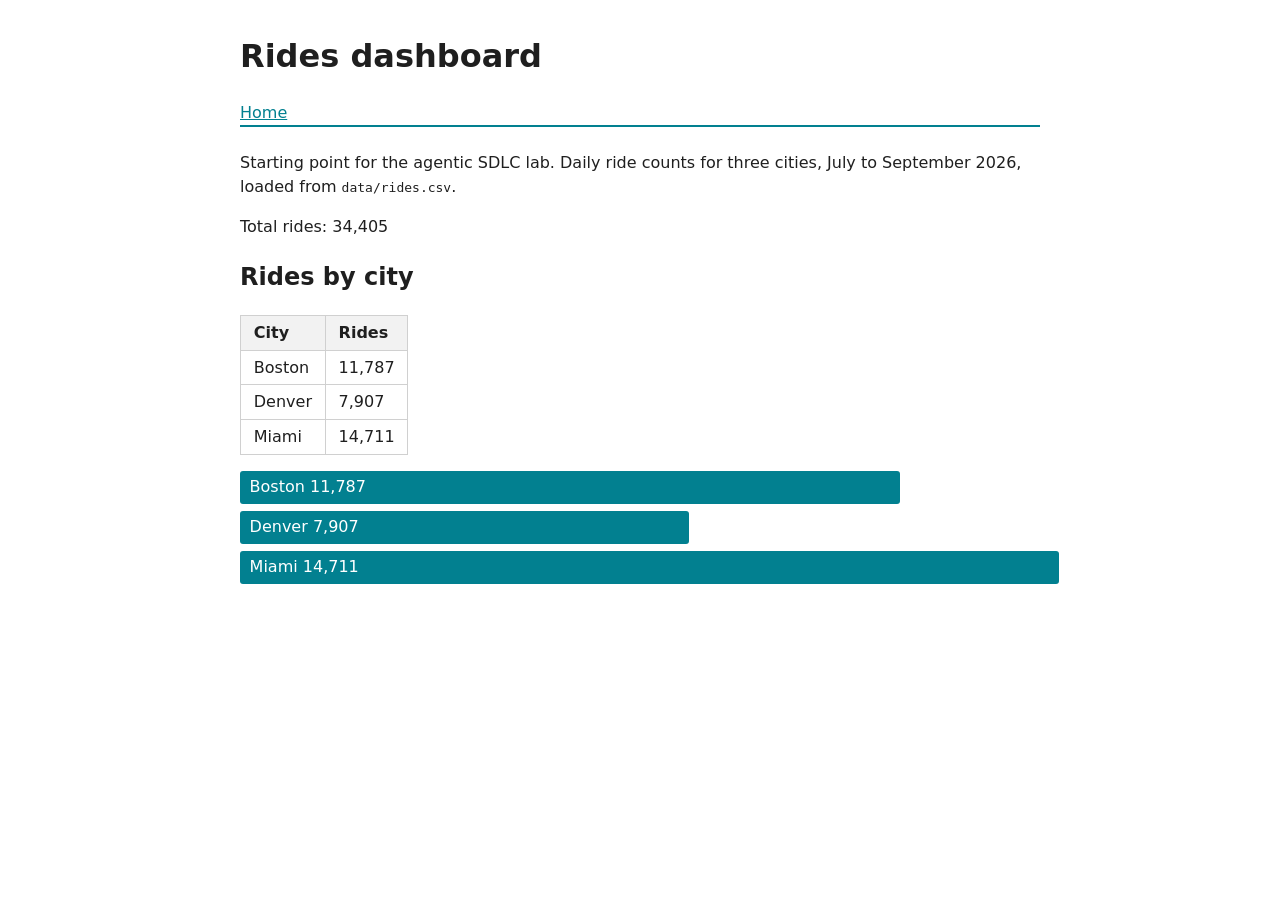
==== site/index.html @ ff9a8246 "Initial commit" ====
<!doctype html>
<html lang="en">
<head>
  <meta charset="utf-8">
  <meta name="viewport" content="width=device-width, initial-scale=1">
  <title>Rides dashboard</title>
  <link rel="stylesheet" href="./style.css">
</head>
<body>
  <header>
    <h1>Rides dashboard</h1>
    <nav><a href="./index.html">Home</a></nav>
  </header>
  <main>
    <p>Starting point for the agentic SDLC lab. Daily ride counts for three cities, July to September 2026, loaded from <code>data/rides.csv</code>.</p>
    <p id="total" aria-live="polite">Loading data&hellip;</p>
    <section>
      <h2>Rides by city</h2>
      <table id="by-city">
        <thead><tr><th>City</th><th>Rides</th></tr></thead>
        <tbody></tbody>
      </table>
      <div id="chart" class="bars" role="img" aria-label="Bar chart of rides by city"></div>
    </section>
  </main>
  <script type="module">
    import { parseCsv } from "./src/csv.js";
    import { totalRides, ridesByCity } from "./src/stats.js";

    const response = await fetch("./data/rides.csv");
    const rows = parseCsv(await response.text());
    const byCity = ridesByCity(rows);

    document.getElementById("total").textContent =
      `Total rides: ${totalRides(rows).toLocaleString()}`;

    const tbody = document.querySelector("#by-city tbody");
    const chart = document.getElementById("chart");
    const max = Math.max(...byCity.map((d) => d.rides));
    for (const { city, rides } of byCity) {
      const tr = document.createElement("tr");
      tr.innerHTML = `<td>${city}</td><td>${rides.toLocaleString()}</td>`;
      tbody.appendChild(tr);

      const bar = document.createElement("div");
      bar.className = "bar";
      bar.style.width = `${(rides / max) * 100}%`;
      bar.textContent = `${city} ${rides.toLocaleString()}`;
      chart.appendChild(bar);
    }
  </script>
</body>
</html>
---- site/style.css ----
:root { font-family: system-ui, sans-serif; color: #1f1f1f; background: #ffffff; }
body { max-width: 50rem; margin: 2rem auto; padding: 0 1rem; line-height: 1.5; }
header { border-bottom: 2px solid #028090; margin-bottom: 1.5rem; }
nav a { color: #028090; margin-right: 1rem; }
table { border-collapse: collapse; margin: 1rem 0; }
th, td { border: 1px solid #d0d0d0; padding: 0.3rem 0.8rem; text-align: left; }
th { background: #f2f2f2; }
.bars { display: flex; flex-direction: column; gap: 0.4rem; margin: 1rem 0; }
.bar { background: #028090; color: #ffffff; padding: 0.3rem 0.6rem; border-radius: 3px; white-space: nowrap; min-width: 6rem; }
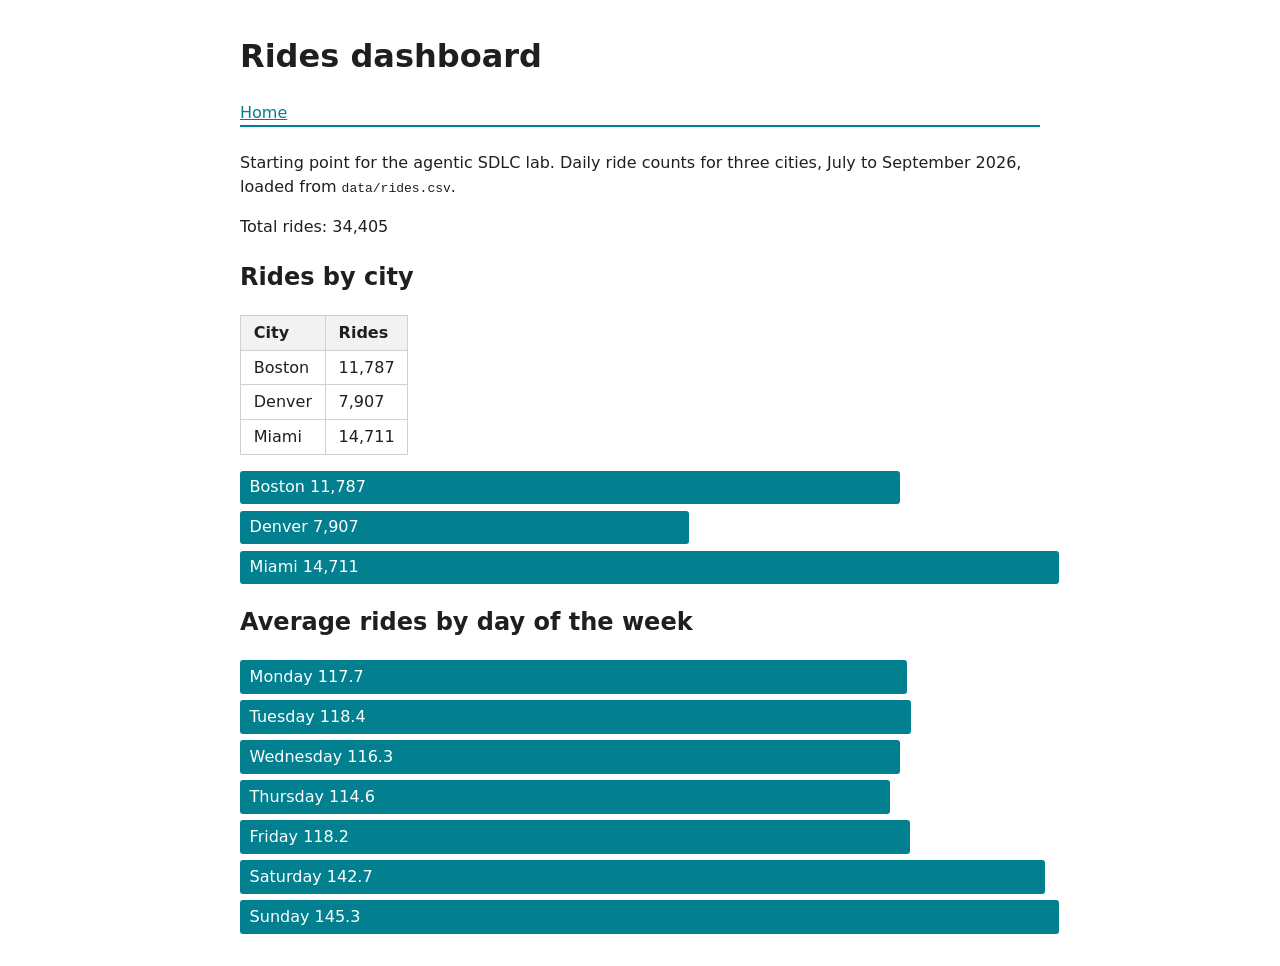
==== commit 56c124a9: "Add average rides by day of the week chart averageRidesByWeekday(rows) returns seven { weekday, ride" ====
--- a/site/index.html
+++ b/site/index.html
@@ -22,10 +22,26 @@
       </table>
       <div id="chart" class="bars" role="img" aria-label="Bar chart of rides by city"></div>
     </section>
+    <section>
+      <h2>Average rides by day of the week</h2>
+      <div id="weekday-chart" class="bars" role="img" aria-label="Bar chart of average rides per city on each day of the week, Monday to Sunday"></div>
+    </section>
   </main>
   <script type="module">
     import { parseCsv } from "./src/csv.js";
-    import { totalRides, ridesByCity } from "./src/stats.js";
+    import { totalRides, ridesByCity, averageRidesByWeekday } from "./src/stats.js";
+
+    // Draw one bar per { label, value }, sized against the largest value.
+    function drawBars(chart, items, format = (value) => value.toLocaleString()) {
+      const max = Math.max(...items.map((d) => d.value));
+      for (const { label, value } of items) {
+        const bar = document.createElement("div");
+        bar.className = "bar";
+        bar.style.width = `${(value / max) * 100}%`;
+        bar.textContent = `${label} ${format(value)}`;
+        chart.appendChild(bar);
+      }
+    }
 
     const response = await fetch("./data/rides.csv");
     const rows = parseCsv(await response.text());
@@ -35,19 +51,20 @@
       `Total rides: ${totalRides(rows).toLocaleString()}`;
 
     const tbody = document.querySelector("#by-city tbody");
-    const chart = document.getElementById("chart");
-    const max = Math.max(...byCity.map((d) => d.rides));
     for (const { city, rides } of byCity) {
       const tr = document.createElement("tr");
       tr.innerHTML = `<td>${city}</td><td>${rides.toLocaleString()}</td>`;
       tbody.appendChild(tr);
-
-      const bar = document.createElement("div");
-      bar.className = "bar";
-      bar.style.width = `${(rides / max) * 100}%`;
-      bar.textContent = `${city} ${rides.toLocaleString()}`;
-      chart.appendChild(bar);
     }
+    drawBars(
+      document.getElementById("chart"),
+      byCity.map(({ city, rides }) => ({ label: city, value: rides })),
+    );
+    drawBars(
+      document.getElementById("weekday-chart"),
+      averageRidesByWeekday(rows).map(({ weekday, rides }) => ({ label: weekday, value: rides })),
+      (value) => value.toLocaleString(undefined, { minimumFractionDigits: 1, maximumFractionDigits: 1 }),
+    );
   </script>
 </body>
 </html>
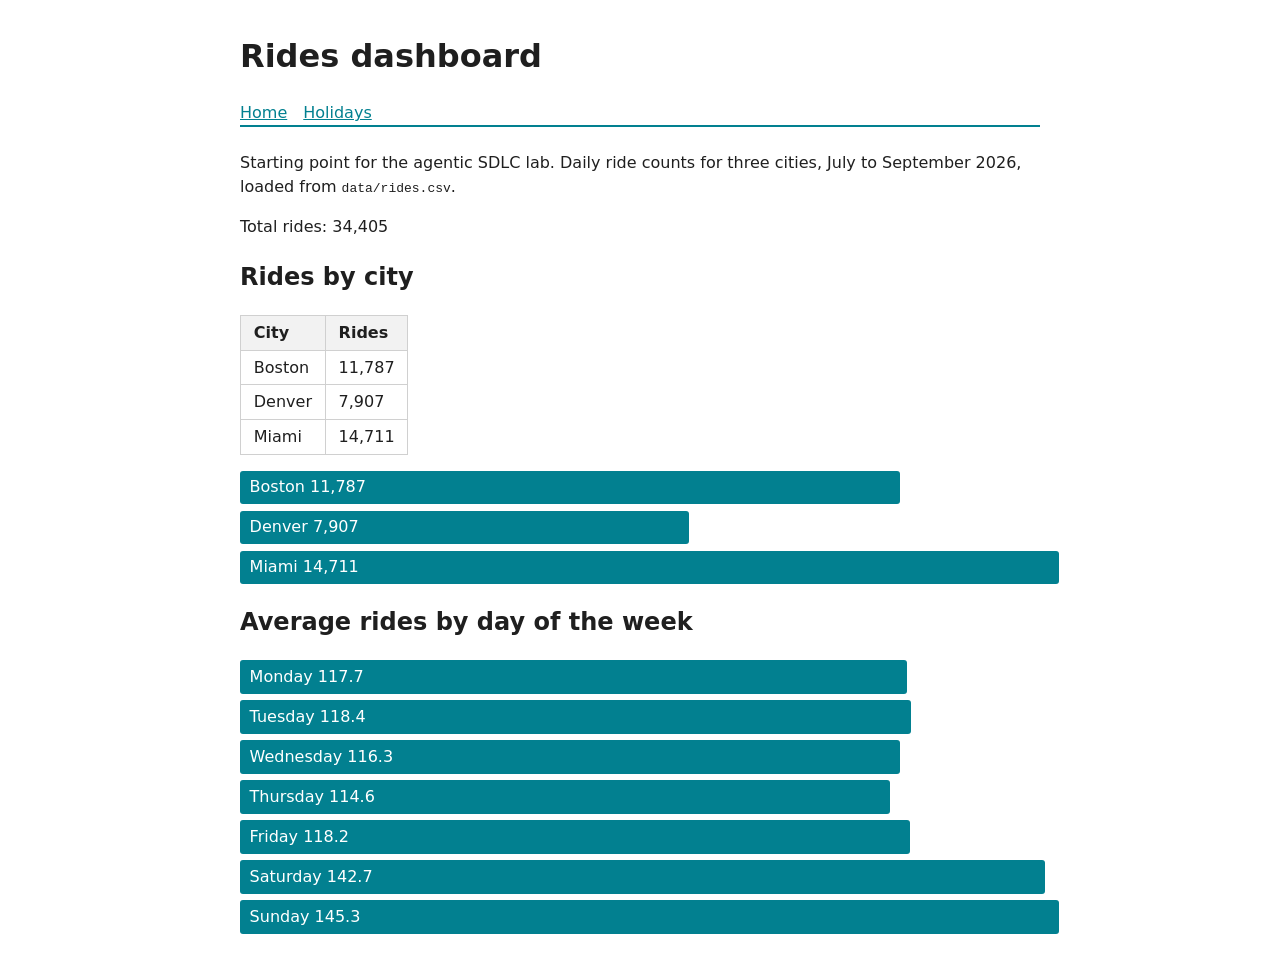
==== commit 49f65dc4: "Add Holidays page with Holiday window tables holidayReport(rows, holidays) gives each city's rides o" ====
--- a/site/index.html
+++ b/site/index.html
@@ -9,7 +9,7 @@
 <body>
   <header>
     <h1>Rides dashboard</h1>
-    <nav><a href="./index.html">Home</a></nav>
+    <nav><a href="./index.html">Home</a><a href="./holidays.html">Holidays</a></nav>
   </header>
   <main>
     <p>Starting point for the agentic SDLC lab. Daily ride counts for three cities, July to September 2026, loaded from <code>data/rides.csv</code>.</p>
--- a/site/style.css
+++ b/site/style.css
@@ -7,3 +7,8 @@
 th { background: #f2f2f2; }
 .bars { display: flex; flex-direction: column; gap: 0.4rem; margin: 1rem 0; }
 .bar { background: #028090; color: #ffffff; padding: 0.3rem 0.6rem; border-radius: 3px; white-space: nowrap; min-width: 6rem; }
+caption { text-align: left; font-weight: 600; margin-bottom: 0.3rem; }
+.note { display: block; font-size: 0.85em; color: #555555; white-space: nowrap; }
+.table-scroll { overflow-x: auto; }
+.unusual { background: #fff1d6; }
+.flag { display: block; font-size: 0.85em; font-weight: 600; color: #8a4b00; }
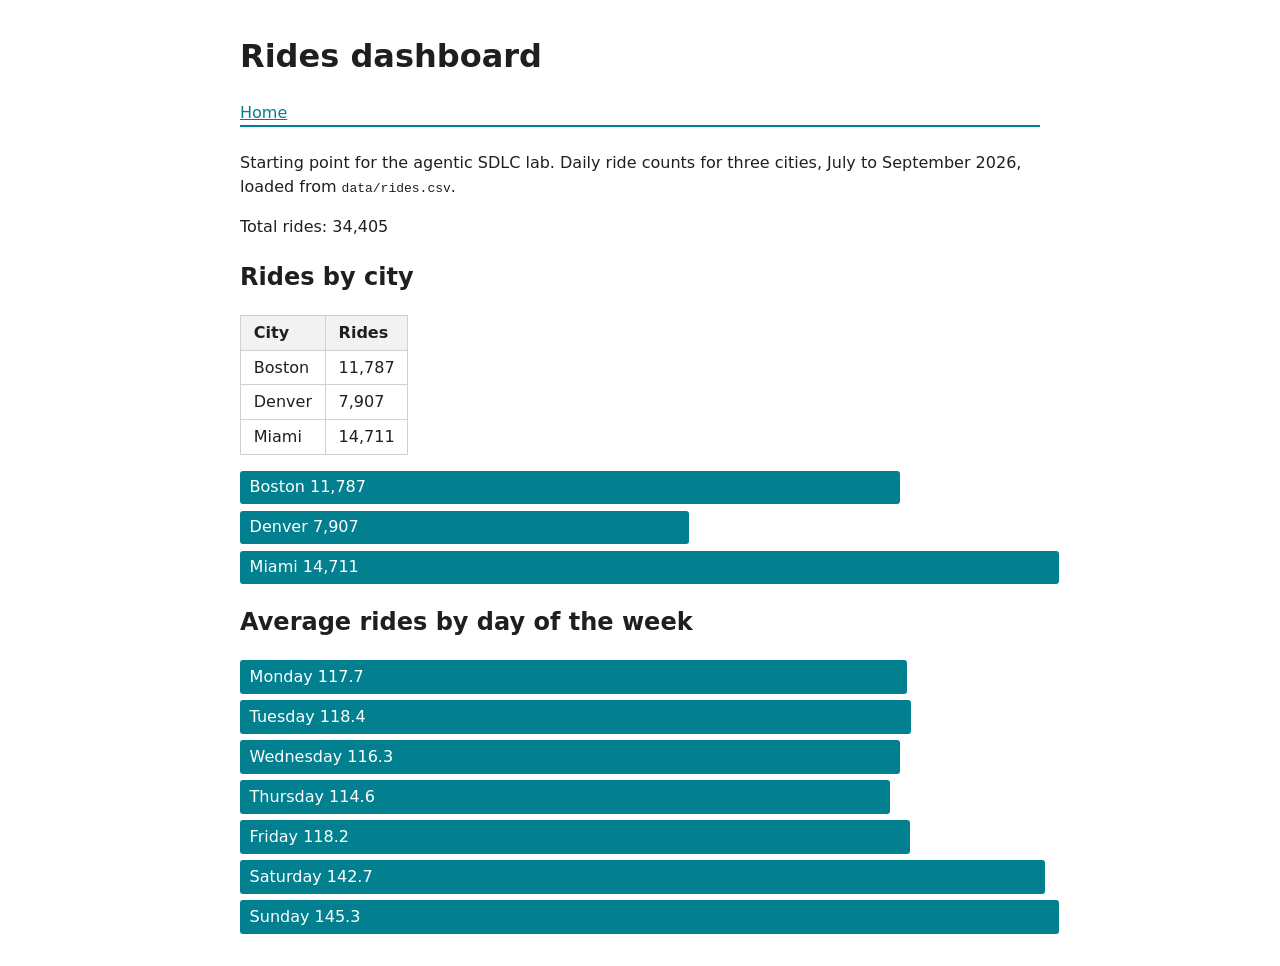
==== commit 5a32a586: "Merge pull request #8 from ubuyfirst/weekday-averages Average rides by day of the week chart" ====
--- a/site/index.html
+++ b/site/index.html
@@ -9,7 +9,7 @@
 <body>
   <header>
     <h1>Rides dashboard</h1>
-    <nav><a href="./index.html">Home</a><a href="./holidays.html">Holidays</a></nav>
+    <nav><a href="./index.html">Home</a></nav>
   </header>
   <main>
     <p>Starting point for the agentic SDLC lab. Daily ride counts for three cities, July to September 2026, loaded from <code>data/rides.csv</code>.</p>
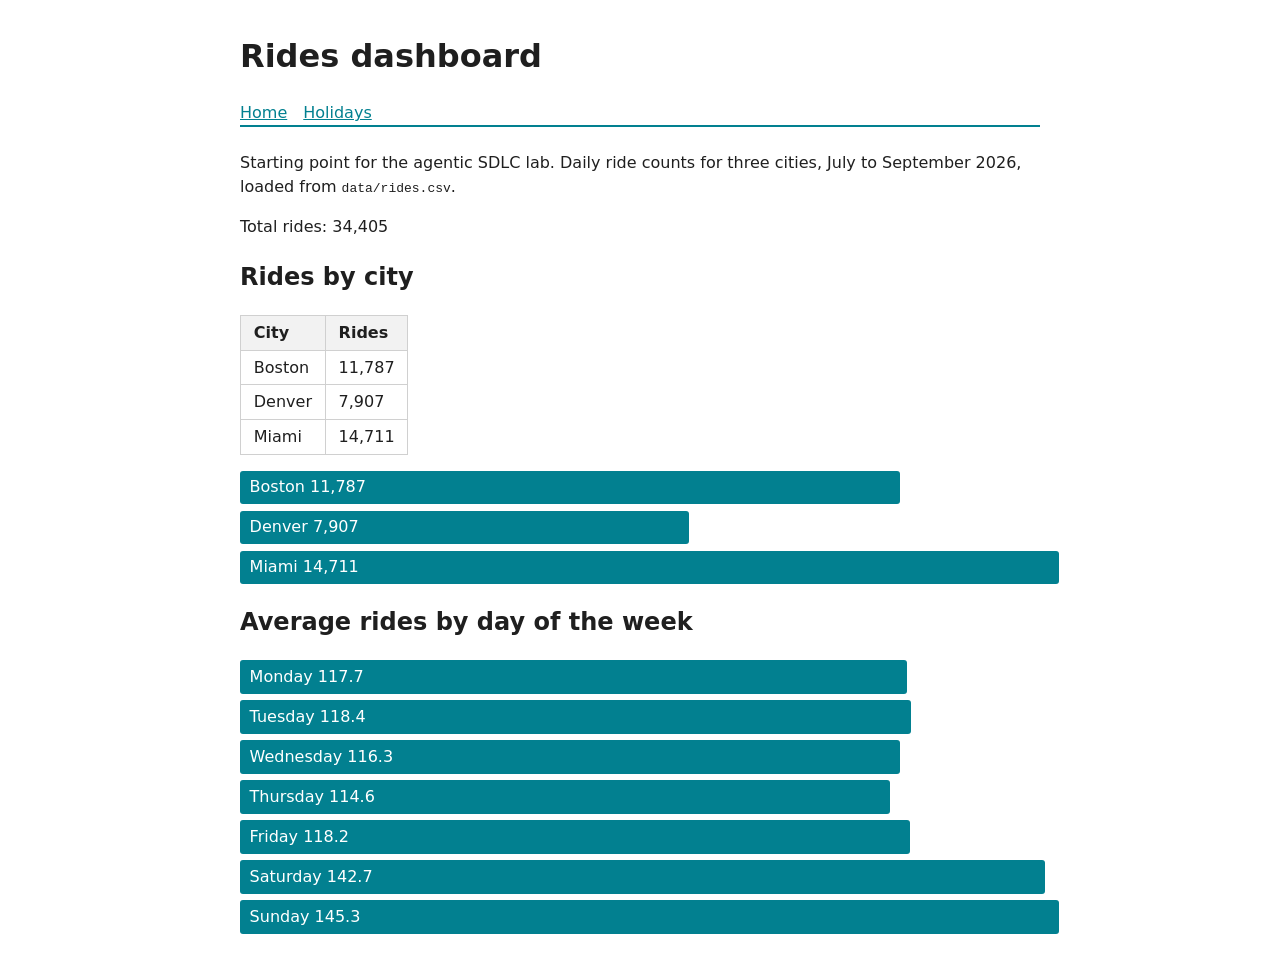
==== commit c32780c0: "Merge pull request #9 from ubuyfirst/holiday-report Holiday report page" ====
--- a/site/index.html
+++ b/site/index.html
@@ -9,7 +9,7 @@
 <body>
   <header>
     <h1>Rides dashboard</h1>
-    <nav><a href="./index.html">Home</a></nav>
+    <nav><a href="./index.html">Home</a><a href="./holidays.html">Holidays</a></nav>
   </header>
   <main>
     <p>Starting point for the agentic SDLC lab. Daily ride counts for three cities, July to September 2026, loaded from <code>data/rides.csv</code>.</p>
